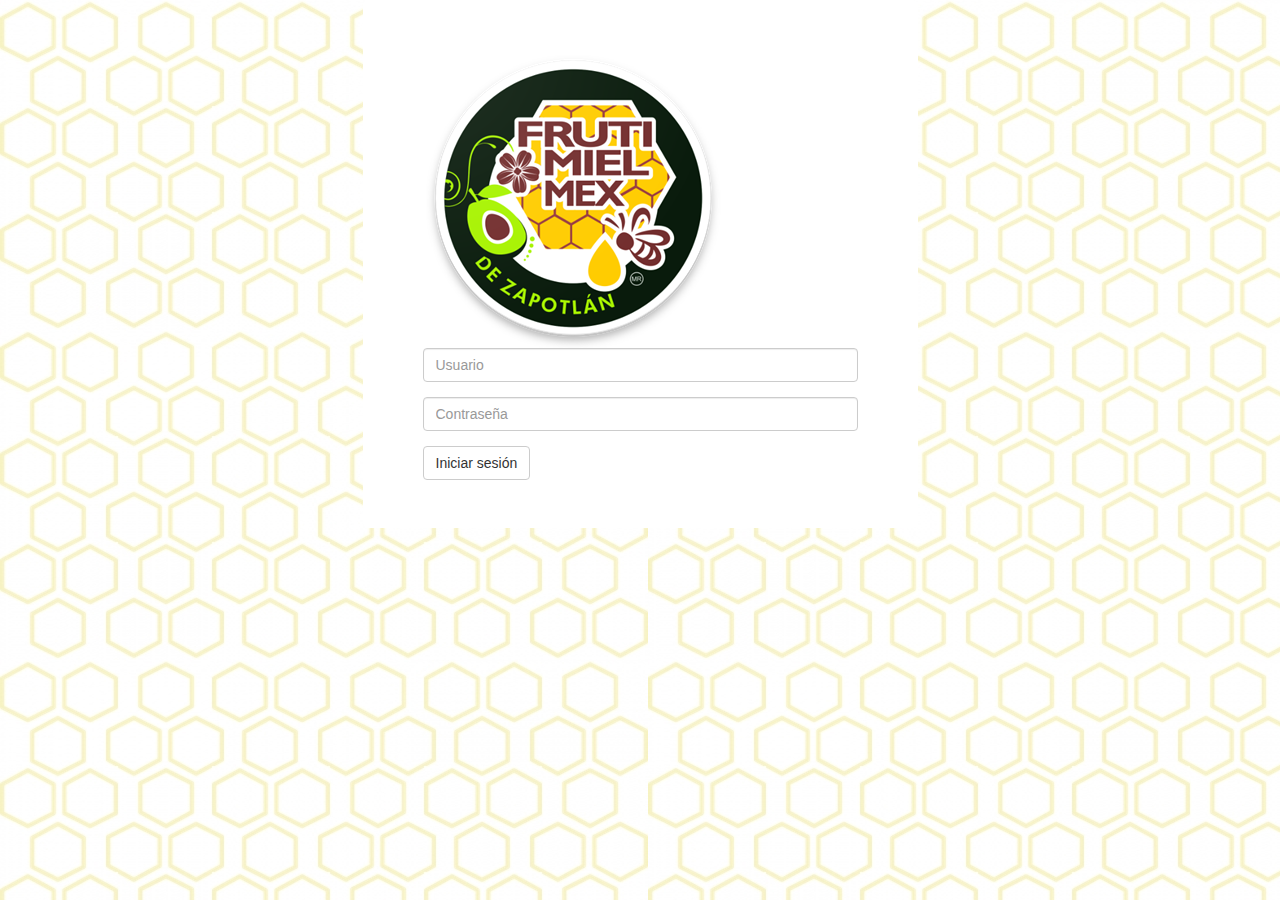
==== index.html @ 8dc75d3f "Primer commit" ====
<!DOCTYPE html>
<html lang="es">
<head>
    <meta charset="UTF-8">
    <meta name="viewport" content="width=device-width, initial-scale=1.0">
    <meta http-equiv="X-UA-Compatible" content="ie=edge">
    <!-- ICONO DE PESTAÑA -->
    <link rel="icon" type="image/x-icon" href="img/icono.png">

    <!-- CSS -->
    <!-- CSS DE BOOTSTRAP -->
    <link rel="stylesheet" href="bootstrap-3.3.7-dist/css/bootstrap.css">
    <!-- CSS PERSONALIZADO -->
    <link rel="stylesheet" href="css/iniciosesion.css">

    <!-- JAVASCRIPT -->
    <!-- JS BOOTSTRAP -->
    <script src="bootstrap-3.3.7-dist/js/bootstrap.js"></script>

    <title>Frutimielmex - Inicio Sesión</title>
</head>
<body>

    <div class="container">
        <div class="row">
            <div class="col-md-6 col-md-offset-3">
                <div id="base" class="jumbotron">

                    <img src="img/logo300.png" class="img-rounded img-responsive" alt="Responsive image">

                    <form action="index.html" method="post">
                        <div class="form-group">
                            <label class="sr-only" for="user">Usuario</label>
                            <input type="text" class="form-control" name="user" placeholder="Usuario" >
                        </div>
                        <div class="form-group">
                            <label class="sr-only" for="pass">Contraseña</label>
                            <input type="password" class="form-control" name="pass" placeholder="Contraseña" >
                        </div>
                        <button type="submit" class="btn btn-default">Iniciar sesión</button>
                    </form>

                </div>
            </div>
        </div>



    </div>


</body>
</html>
---- css/iniciosesion.css ----
body{
    background: url("../img/honeycomb1.jpg");
}

.jumbotron{
    background: #FFF;
}
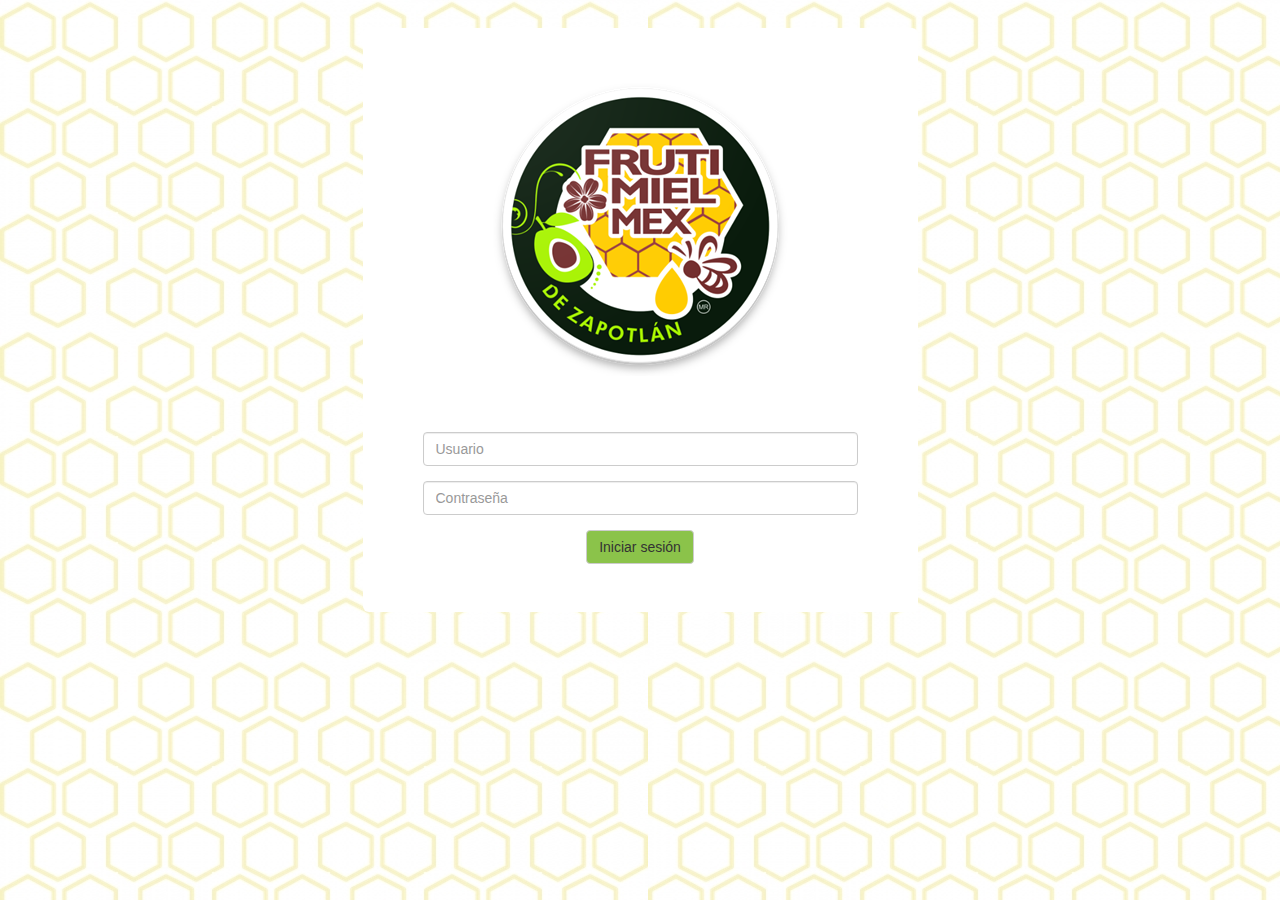
==== commit b515e2b7: "Avances" ====
--- a/index.html
+++ b/index.html
@@ -21,12 +21,15 @@
 </head>
 <body>
 
+    <div id="muajaja"></div>
+
     <div class="container">
         <div class="row">
             <div class="col-md-6 col-md-offset-3">
-                <div id="base" class="jumbotron">
-
-                    <img src="img/logo300.png" class="img-rounded img-responsive" alt="Responsive image">
+                <div class="jumbotron">
+                    <div id="base" >
+                        <img src="img/logo300.png" class="img-rounded img-responsive" alt="Responsive image">
+                    </div>
 
                     <form action="index.html" method="post">
                         <div class="form-group">
@@ -37,7 +40,10 @@
                             <label class="sr-only" for="pass">Contraseña</label>
                             <input type="password" class="form-control" name="pass" placeholder="Contraseña" >
                         </div>
-                        <button type="submit" class="btn btn-default">Iniciar sesión</button>
+                        <div id="centro">
+                            <button type="submit" class="btn btn-default boton">Iniciar sesión</button>
+                        </div>
+
                     </form>
 
                 </div>
--- a/css/iniciosesion.css
+++ b/css/iniciosesion.css
@@ -5,3 +5,24 @@
 .jumbotron{
     background: #FFF;
 }
+
+
+#muajaja{
+    height: 2em;
+}
+
+
+#base{
+    display: flex;
+    justify-content: center;
+    padding-bottom: 4em;
+}
+
+#centro{
+    display: flex;
+    justify-content: center;
+}
+
+.boton{
+    background: #8BC34A;
+}
